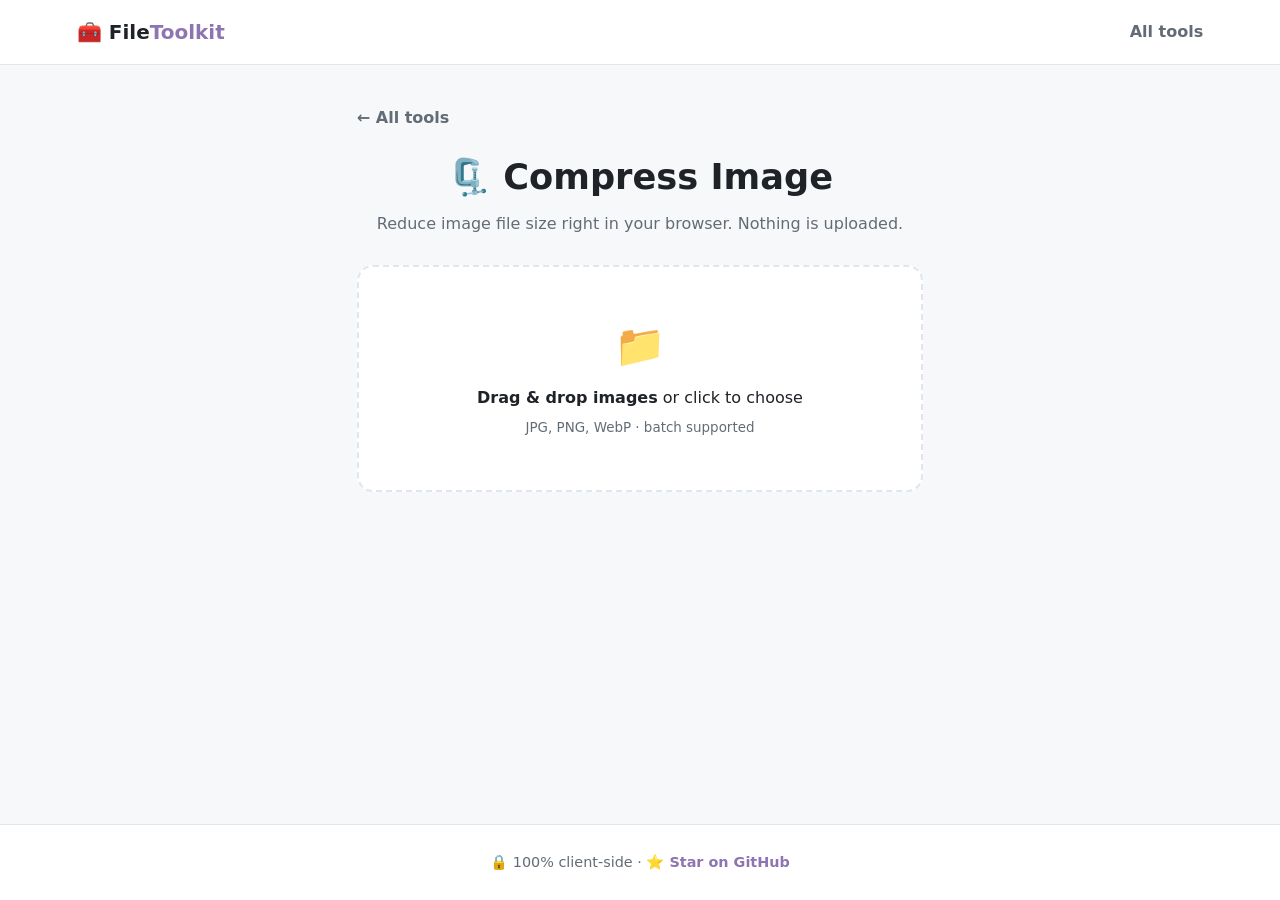
==== tools/compress-image.html @ 51ae3066 "Transform into FileToolkit: multi-tool PDF & image suite (merge, split, image-to-pdf, pdf-to-jpg, co" ====
<!DOCTYPE html>
<html lang="en">
<head>
  <meta charset="UTF-8" />
  <meta name="viewport" content="width=device-width, initial-scale=1.0" />
  <title>Compress Image — FileToolkit</title>
  <link rel="stylesheet" href="../assets/style.css" />
</head>
<body>
  <header class="site-header">
    <a href="../index.html" class="brand">🧰 File<span>Toolkit</span></a>
    <nav class="site-nav"><a href="../index.html">All tools</a></nav>
  </header>

  <main class="tool-main">
    <a href="../index.html" class="back">← All tools</a>
    <div class="tool-head">
      <h1>🗜️ Compress Image</h1>
      <p>Reduce image file size right in your browser. Nothing is uploaded.</p>
    </div>

    <div id="drop" class="drop">
      <div class="ic">📁</div>
      <p><strong>Drag &amp; drop images</strong> or click to choose</p>
      <p class="muted small">JPG, PNG, WebP · batch supported</p>
    </div>
    <input type="file" id="file" accept="image/*" multiple hidden />

    <div id="panel" class="panel hidden">
      <div class="row">
        <label class="field"><span>Quality <b id="qL">80%</b></span>
          <input type="range" id="quality" min="10" max="100" value="80" /></label>
        <label class="field"><span>Max width <b id="wL">1920px</b></span>
          <input type="range" id="maxw" min="320" max="4000" step="80" value="1920" /></label>
      </div>
      <div id="summary" class="result hidden"></div>
      <ul id="list" class="file-list"></ul>
      <div class="row" style="margin-top:16px; justify-content:center;">
        <button id="dlAll" class="btn primary">⬇️ Download all</button>
        <button id="clear" class="btn ghost">Clear</button>
      </div>
    </div>
  </main>

  <footer class="site-foot"><p>🔒 100% client-side · <a href="https://github.com/aashishbharti04/file-toolkit" target="_blank" rel="noopener">⭐ Star on GitHub</a></p></footer>

  <script src="../assets/common.js"></script>
  <script>
    let queue = [];
    const drop = document.getElementById("drop");
    const file = document.getElementById("file");
    const panel = document.getElementById("panel");
    const list = document.getElementById("list");
    const summary = document.getElementById("summary");
    const quality = document.getElementById("quality");
    const maxw = document.getElementById("maxw");

    quality.addEventListener("input", () => qL.textContent = quality.value + "%");
    maxw.addEventListener("input", () => wL.textContent = maxw.value + "px");
    [quality, maxw].forEach((el) => el.addEventListener("change", run));
    document.getElementById("clear").addEventListener("click", () => { queue = []; list.innerHTML = ""; panel.classList.add("hidden"); });
    document.getElementById("dlAll").addEventListener("click", () =>
      document.querySelectorAll(".dl").forEach((b, i) => setTimeout(() => b.click(), i * 250)));

    setupDrop({ drop, input: file, accept: (f) => f.type.startsWith("image/"),
      onFiles: (files) => { queue.push(...[...files]); run(); } });

    async function run() {
      if (!queue.length) return;
      panel.classList.remove("hidden");
      list.innerHTML = "";
      let tin = 0, tout = 0;
      for (const f of queue) {
        const img = await loadImage(f);
        const canvas = imageToCanvas(img, Number(maxw.value));
        const blob = await canvasToBlob(canvas, "image/jpeg", Number(quality.value) / 100);
        tin += f.size; tout += blob.size;
        list.appendChild(item(f, blob));
      }
      const pct = Math.round((1 - tout / tin) * 100);
      summary.classList.remove("hidden");
      summary.innerHTML = `${queue.length} image(s): ${formatBytes(tin)} → <b>${formatBytes(tout)}</b> · <span class="saved ${pct<0?'up':''}">${pct>=0?'saved '+pct+'%':'grew '+Math.abs(pct)+'%'}</span>`;
    }

    function item(f, blob) {
      const pct = Math.round((1 - blob.size / f.size) * 100);
      const name = f.name.replace(/\.[^.]+$/, "") + "-compressed.jpg";
      const li = document.createElement("li");
      li.innerHTML = `<img src="${URL.createObjectURL(blob)}" alt="">
        <div class="nm">${name}<div class="sz">${formatBytes(f.size)} → ${formatBytes(blob.size)} · <span class="saved ${pct<0?'up':''}">${pct>=0?'−'+pct:'+'+Math.abs(pct)}%</span></div></div>
        <button class="btn dl">⬇️</button>`;
      li.querySelector(".dl").addEventListener("click", () => downloadBlob(blob, name));
      return li;
    }
  </script>
</body>
</html>
---- assets/style.css ----
:root {
  --bg: #f6f8fa;
  --surface: #ffffff;
  --border: #e2e6ea;
  --text: #1f2328;
  --muted: #636c76;
  --accent: #8e75b2;
  --accent-2: #4ade80;
  --radius: 16px;
  --shadow: 0 6px 24px rgba(20, 30, 50, 0.07);
}

* { box-sizing: border-box; margin: 0; padding: 0; }
html { scroll-behavior: smooth; }
body {
  font-family: system-ui, -apple-system, Segoe UI, Roboto, sans-serif;
  background: var(--bg);
  color: var(--text);
  line-height: 1.6;
  min-height: 100vh;
  display: flex;
  flex-direction: column;
}
a { color: inherit; text-decoration: none; }
.grad {
  background: linear-gradient(90deg, var(--accent), var(--accent-2));
  -webkit-background-clip: text; background-clip: text; -webkit-text-fill-color: transparent;
}

/* ===== HEADER ===== */
.site-header {
  display: flex; align-items: center; justify-content: space-between;
  padding: 16px 6vw; background: var(--surface); border-bottom: 1px solid var(--border);
  position: sticky; top: 0; z-index: 20;
}
.brand { font-weight: 800; font-size: 1.25rem; }
.brand span { color: var(--accent); }
.site-nav { display: flex; gap: 22px; }
.site-nav a { color: var(--muted); font-weight: 600; }
.site-nav a:hover { color: var(--text); }

/* ===== HERO ===== */
.hero { text-align: center; padding: 70px 6vw 40px; max-width: 820px; margin: 0 auto; }
.hero h1 { font-size: clamp(1.9rem, 5vw, 3rem); line-height: 1.2; }
.hero p { color: var(--muted); margin: 18px auto 0; max-width: 620px; }
.hero strong { color: var(--text); }

/* ===== BUTTONS ===== */
.btn {
  display: inline-block; border: 1px solid var(--border); background: var(--surface);
  color: var(--text); padding: 12px 22px; border-radius: 10px; font-weight: 700; cursor: pointer;
  transition: transform 0.1s, box-shadow 0.2s; font-size: 1rem;
}
.btn:hover { transform: translateY(-2px); }
.btn.primary { background: linear-gradient(135deg, var(--accent), var(--accent-2)); border: none; color: #fff; box-shadow: var(--shadow); }
.btn.big { padding: 14px 30px; margin-top: 26px; }
.btn.ghost { background: transparent; color: var(--muted); }
.btn:disabled { opacity: 0.5; cursor: not-allowed; transform: none; }

/* ===== TOOL GRID (home) ===== */
.tool-grid-wrap { max-width: 980px; margin: 0 auto; padding: 30px 6vw 60px; width: 100%; }
.grid-title { margin: 30px 0 16px; font-size: 1.3rem; }
.tool-grid { display: grid; grid-template-columns: repeat(auto-fit, minmax(210px, 1fr)); gap: 18px; }
.tool-card {
  background: var(--surface); border: 1px solid var(--border); border-radius: var(--radius);
  padding: 24px; transition: transform 0.15s, box-shadow 0.2s, border-color 0.2s;
}
.tool-card:hover { transform: translateY(-5px); box-shadow: var(--shadow); border-color: color-mix(in srgb, var(--c) 50%, var(--border)); }
.tool-card .ic {
  width: 52px; height: 52px; border-radius: 12px; display: grid; place-items: center;
  font-size: 1.6rem; margin-bottom: 14px; background: color-mix(in srgb, var(--c) 15%, white);
}
.tool-card h3 { font-size: 1.1rem; }
.tool-card p { color: var(--muted); font-size: 0.92rem; margin-top: 4px; }

/* ===== TOOL PAGE ===== */
.tool-main { max-width: 720px; margin: 0 auto; padding: 40px 6vw 60px; width: 100%; }
.back { color: var(--muted); font-weight: 600; display: inline-block; margin-bottom: 18px; }
.tool-head { text-align: center; margin-bottom: 28px; }
.tool-head h1 { font-size: clamp(1.6rem, 4vw, 2.2rem); }
.tool-head p { color: var(--muted); margin-top: 6px; }

.drop {
  border: 2px dashed var(--border); border-radius: var(--radius); background: var(--surface);
  padding: 46px 20px; text-align: center; transition: border-color 0.2s, background 0.2s; cursor: pointer;
}
.drop.dragover { border-color: var(--accent-2); background: rgba(74, 222, 128, 0.07); }
.drop .ic { font-size: 2.6rem; }
.drop p { margin: 6px 0; }
.muted { color: var(--muted); }
.small { font-size: 0.84rem; }

.panel {
  background: var(--surface); border: 1px solid var(--border); border-radius: var(--radius);
  padding: 20px; margin-top: 20px;
}
.row { display: flex; align-items: center; gap: 12px; flex-wrap: wrap; }
.row + .row { margin-top: 14px; }
.field { display: flex; flex-direction: column; gap: 6px; flex: 1; min-width: 160px; font-size: 0.9rem; }
.field span { color: var(--muted); display: flex; justify-content: space-between; }
.field b { color: var(--accent); }
input[type="range"] { accent-color: var(--accent); }
input[type="number"], select, input[type="text"] {
  background: var(--bg); color: var(--text); border: 1px solid var(--border);
  border-radius: 8px; padding: 9px 11px; font-size: 0.95rem; font-family: inherit;
}

.file-list { list-style: none; margin-top: 16px; display: flex; flex-direction: column; gap: 10px; }
.file-list li {
  display: flex; align-items: center; gap: 12px; background: var(--bg);
  border: 1px solid var(--border); border-radius: 10px; padding: 10px 14px;
}
.file-list li img { width: 44px; height: 44px; object-fit: cover; border-radius: 6px; }
.file-list .nm { flex: 1; word-break: break-all; font-size: 0.92rem; }
.file-list .sz { color: var(--muted); font-size: 0.85rem; }
.file-list .rm { cursor: pointer; color: var(--muted); border: none; background: none; font-size: 1.1rem; }

.result {
  margin-top: 20px; padding: 18px; border-radius: var(--radius);
  background: color-mix(in srgb, var(--accent-2) 12%, white); border: 1px solid color-mix(in srgb, var(--accent-2) 40%, var(--border));
  text-align: center;
}
.result.hidden { display: none; }
.result b { color: #0b7a3b; }

.saved { color: #0b7a3b; font-weight: 700; }
.saved.up { color: #b45309; }

.hidden { display: none; }

/* ===== FOOTER ===== */
.site-foot { margin-top: auto; text-align: center; padding: 26px; color: var(--muted); border-top: 1px solid var(--border); background: var(--surface); font-size: 0.9rem; }
.site-foot a { color: var(--accent); font-weight: 600; }
.site-foot p + p { margin-top: 4px; }

@media (max-width: 560px) { .field { min-width: 100%; } }
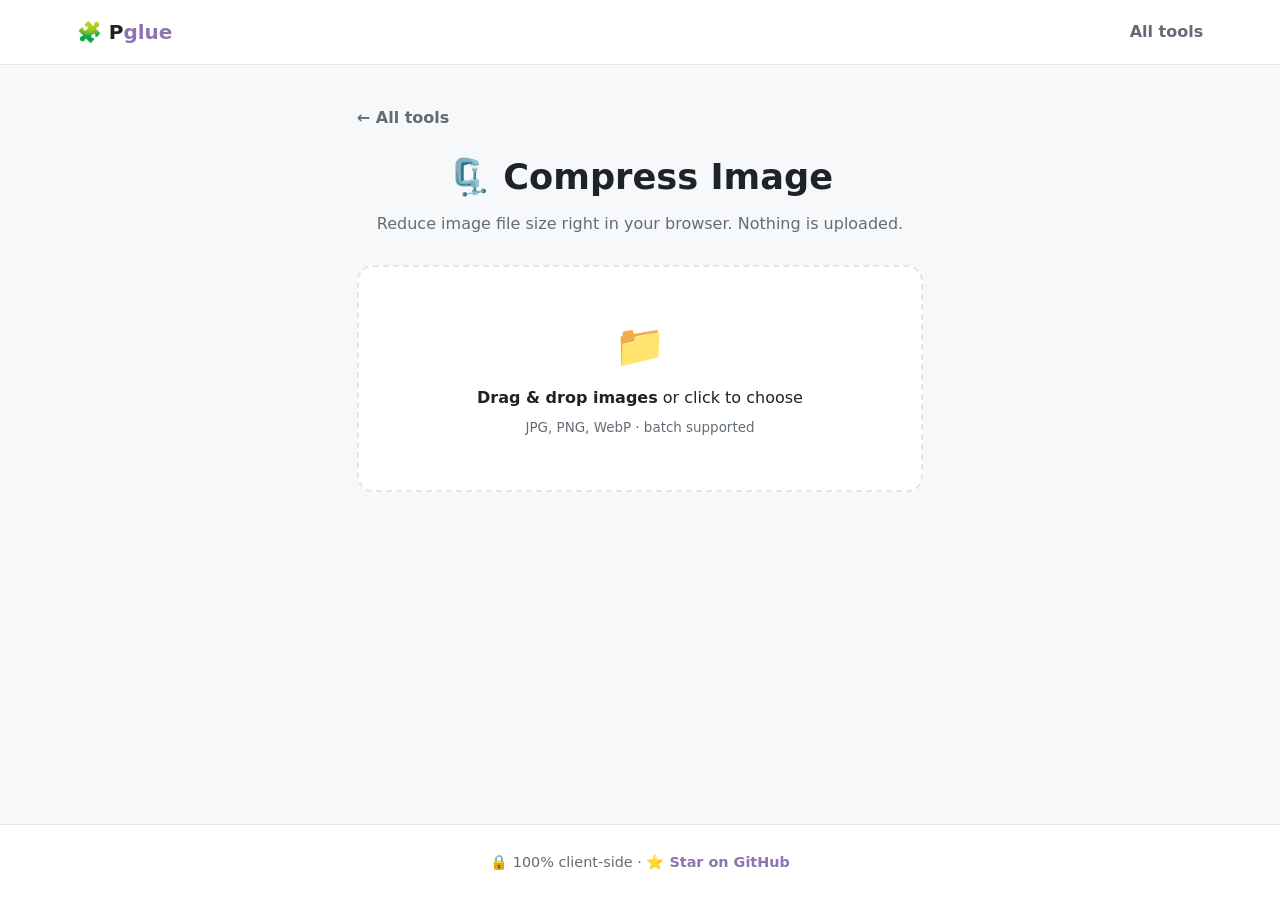
==== commit 7f2fe001: "Rebrand to Pglue: big animated wordmark, live tool search, scroll reveals; update banner to 12 tools" ====
--- a/tools/compress-image.html
+++ b/tools/compress-image.html
@@ -3,12 +3,12 @@
 <head>
   <meta charset="UTF-8" />
   <meta name="viewport" content="width=device-width, initial-scale=1.0" />
-  <title>Compress Image — FileToolkit</title>
+  <title>Compress Image — Pglue</title>
   <link rel="stylesheet" href="../assets/style.css" />
 </head>
 <body>
   <header class="site-header">
-    <a href="../index.html" class="brand">🧰 File<span>Toolkit</span></a>
+    <a href="../index.html" class="brand">🧩 P<span>glue</span></a>
     <nav class="site-nav"><a href="../index.html">All tools</a></nav>
   </header>
 
--- a/assets/style.css
+++ b/assets/style.css
@@ -134,3 +134,55 @@
 .site-foot p + p { margin-top: 4px; }
 
 @media (max-width: 560px) { .field { min-width: 100%; } }
+
+/* ===== PGLUE BRAND + ADVANCED UX ===== */
+.site-header { transition: box-shadow 0.25s, background 0.25s; }
+.site-header.scrolled { box-shadow: 0 4px 20px rgba(20, 30, 50, 0.08); }
+
+.hero { position: relative; overflow: hidden; padding-top: 64px; }
+.hero-glow {
+  position: absolute; top: -120px; left: 50%; transform: translateX(-50%);
+  width: 620px; height: 620px; pointer-events: none; z-index: 0;
+  background: radial-gradient(circle, rgba(142,117,178,0.28), rgba(74,222,128,0.12) 45%, transparent 70%);
+  filter: blur(20px);
+}
+.hero > * { position: relative; z-index: 1; }
+
+/* Big Pglue wordmark */
+.wordmark {
+  font-size: clamp(4rem, 16vw, 9rem);
+  font-weight: 900;
+  letter-spacing: -2px;
+  line-height: 1;
+  margin-bottom: 10px;
+  background: linear-gradient(100deg, #8e75b2, #4ade80, #06b6d4, #8e75b2);
+  background-size: 300% 100%;
+  -webkit-background-clip: text; background-clip: text; -webkit-text-fill-color: transparent;
+  animation: shimmer 6s ease-in-out infinite;
+}
+@keyframes shimmer { 0%,100% { background-position: 0% 50%; } 50% { background-position: 100% 50%; } }
+
+.tagline { font-size: clamp(1.2rem, 3.5vw, 1.7rem); font-weight: 700; color: var(--text); }
+.sub { color: var(--muted); max-width: 580px; margin: 14px auto 0; }
+.sub strong { color: var(--text); }
+
+/* Search */
+.search-wrap { margin: 30px auto 10px; max-width: 540px; }
+.search {
+  width: 100%; padding: 16px 20px; font-size: 1.05rem; border-radius: 999px;
+  border: 1px solid var(--border); background: var(--surface); color: var(--text);
+  box-shadow: var(--shadow); transition: border-color 0.2s, box-shadow 0.2s;
+}
+.search:focus { outline: none; border-color: var(--accent); box-shadow: 0 0 0 4px rgba(142,117,178,0.15); }
+.count { color: var(--muted); font-size: 0.9rem; margin-top: 4px; }
+.count span { color: var(--accent); font-weight: 700; }
+
+.no-results { text-align: center; color: var(--muted); padding: 30px; font-size: 1.05rem; }
+
+/* Reveal-on-scroll for tool cards */
+.reveal { opacity: 0; transform: translateY(22px); transition: opacity 0.5s ease, transform 0.5s ease; }
+.reveal.show { opacity: 1; transform: none; }
+@media (prefers-reduced-motion: reduce) {
+  .reveal { opacity: 1; transform: none; transition: none; }
+  .wordmark { animation: none; }
+}
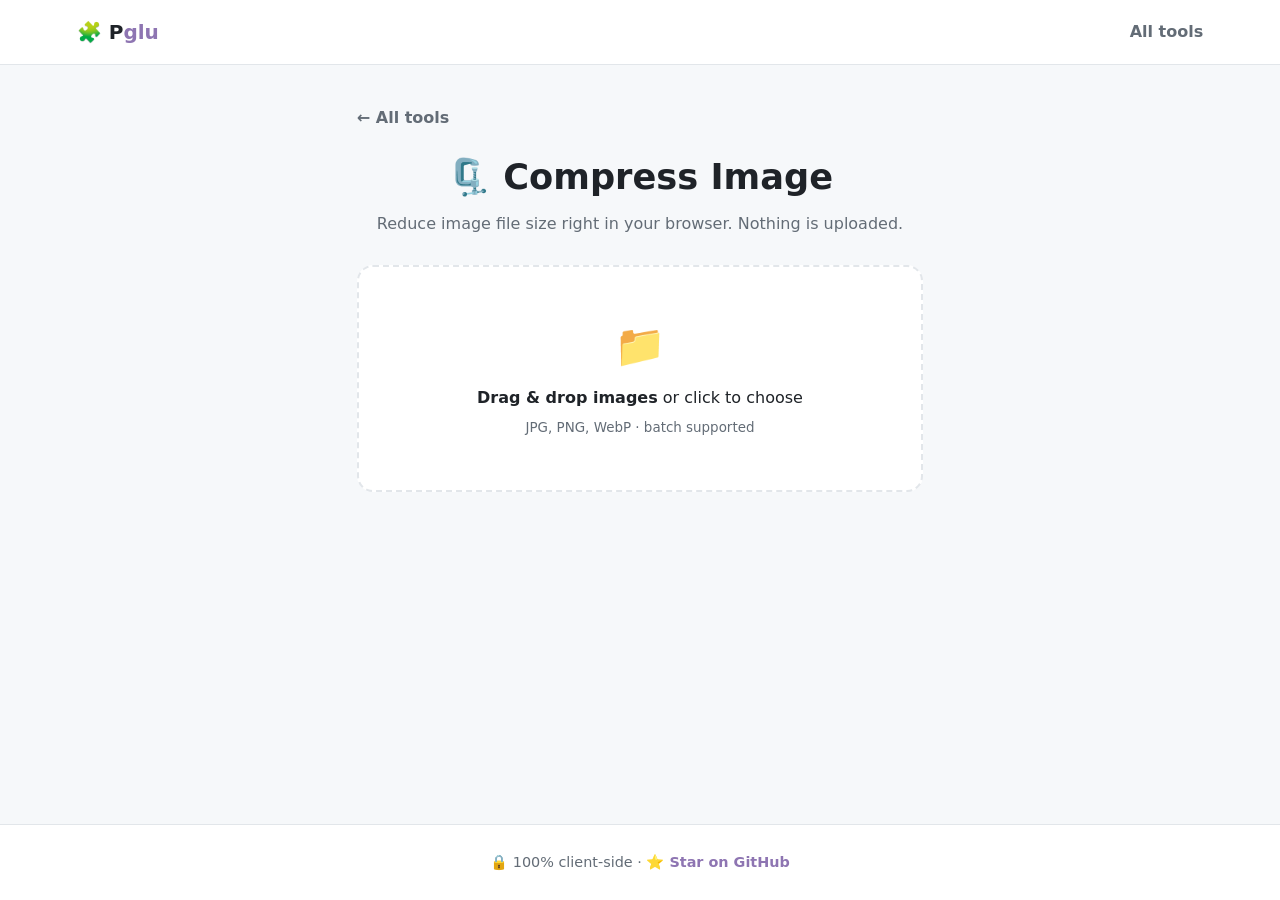
==== commit c1cbc5f9: "Rebrand Pglue → Pglu across site, banner, and docs" ====
--- a/tools/compress-image.html
+++ b/tools/compress-image.html
@@ -3,12 +3,12 @@
 <head>
   <meta charset="UTF-8" />
   <meta name="viewport" content="width=device-width, initial-scale=1.0" />
-  <title>Compress Image — Pglue</title>
+  <title>Compress Image — Pglu</title>
   <link rel="stylesheet" href="../assets/style.css" />
 </head>
 <body>
   <header class="site-header">
-    <a href="../index.html" class="brand">🧩 P<span>glue</span></a>
+    <a href="../index.html" class="brand">🧩 P<span>glu</span></a>
     <nav class="site-nav"><a href="../index.html">All tools</a></nav>
   </header>
 
